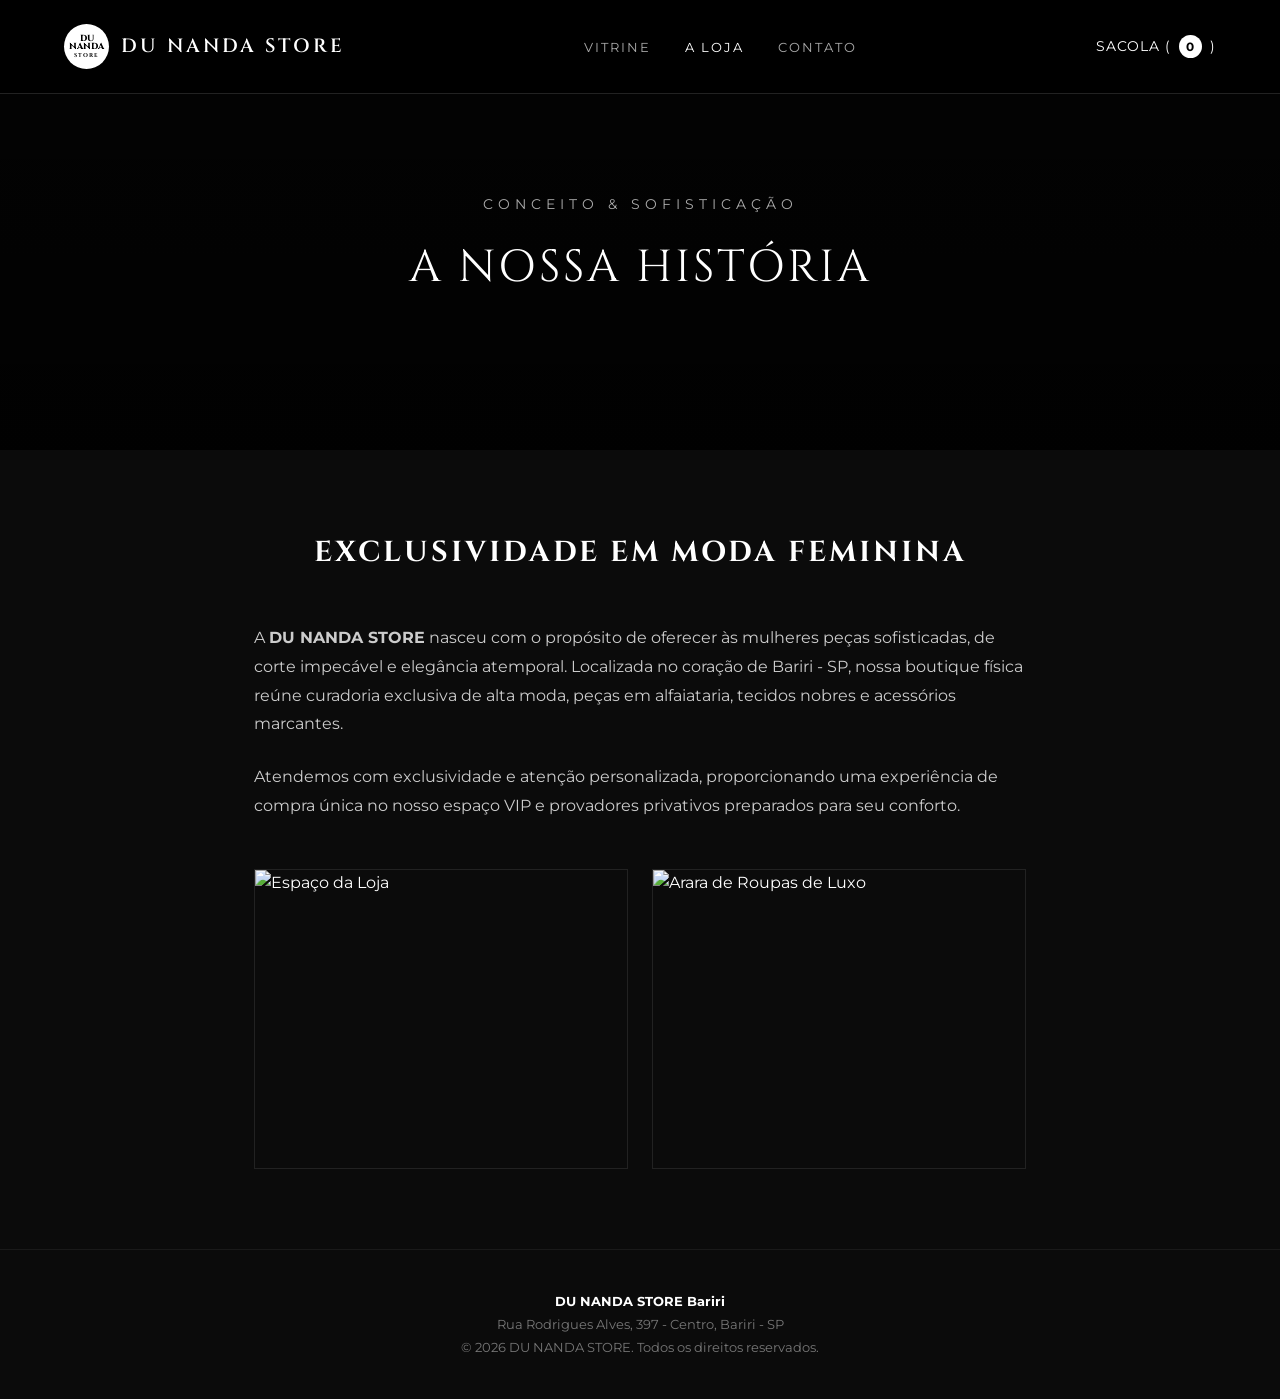
==== a-loja.html @ ef1a0194 "first commit" ====
<!DOCTYPE html>
<html lang="pt-BR">

<head>
    <meta charset="UTF-8">
    <meta name="viewport" content="width=device-width, initial-scale=1.0">
    <title>A Loja | DU NANDA STORE</title>

    <!-- Ícone da Guia (Favicon) -->
    <link rel="icon"
        href="data:image/svg+xml,<svg xmlns='http://www.w3.org/2000/svg' viewBox='0 0 100 100'><circle cx='50' cy='50' r='50' fill='white'/><text x='50%' y='45%' dominant-baseline='middle' text-anchor='middle' font-family='sans-serif' font-weight='bold' font-size='18' fill='black'>DU NANDA</text><text x='50%' y='65%' dominant-baseline='middle' text-anchor='middle' font-family='sans-serif' font-size='11' letter-spacing='2' fill='black'>STORE</text></svg>">

    <link rel="stylesheet" href="style.css">
    <link
        href="https://fonts.googleapis.com/css2?family=Cinzel:wght@400;600;700&family=Montserrat:wght@300;400;500;600&display=swap"
        rel="stylesheet">
</head>

<body>

    <!-- Cabeçalho -->
    <header>
        <a href="index.html" class="logo-container">
            <div class="logo-badge">
                <span class="top">DU NANDA</span>
                <span class="sub">STORE</span>
            </div>
            <span class="logo-text">DU NANDA STORE</span>
        </a>

        <nav>
            <a href="index.html">Vitrine</a>
            <a href="a-loja.html" style="color: #fff;">A Loja</a>
            <a href="contato.html">Contato</a>
        </nav>

        <div class="cart-icon" id="cart-btn">
            Sacola (<span id="cart-count">0</span>)
        </div>
    </header>

    <!-- Banner Institucional -->
    <section class="hero"
        style="height: 50vh; background-image: linear-gradient(rgba(0,0,0,0.7), rgba(0,0,0,0.9)), url('https://images.unsplash.com/photo-1441986300917-64674bd600d8?q=80&w=1600&auto=format&fit=crop');">
        <div class="hero-content">
            <p class="subtitle">Conceito & Sofisticação</p>
            <h1>A Nossa História</h1>
        </div>
    </section>

    <!-- Conteúdo Institucional -->
    <section class="catalog" style="max-width: 900px; margin: 0 auto; text-align: left;">
        <h2 style="text-align: center;">Exclusividade em Moda Feminina</h2>

        <p style="margin-bottom: 1.5rem; color: #ccc; font-size: 1rem; line-height: 1.8;">
            A <strong>DU NANDA STORE</strong> nasceu com o propósito de oferecer às mulheres peças sofisticadas, de
            corte impecável e elegância atemporal. Localizada no coração de Bariri - SP, nossa boutique física reúne
            curadoria exclusiva de alta moda, peças em alfaiataria, tecidos nobres e acessórios marcantes.
        </p>

        <p style="margin-bottom: 2.5rem; color: #ccc; font-size: 1rem; line-height: 1.8;">
            Atendemos com exclusividade e atenção personalizada, proporcionando uma experiência de compra única no nosso
            espaço VIP e provadores privativos preparados para seu conforto.
        </p>

        <div
            style="display: grid; grid-template-columns: repeat(auto-fit, minmax(280px, 1fr)); gap: 1.5rem; margin-top: 3rem;">
            <img src="https://images.unsplash.com/photo-1567401893414-76b7b1e5a7a5?q=80&w=800&auto=format&fit=crop"
                alt="Espaço da Loja" style="width: 100%; height: 300px; object-fit: cover; border: 1px solid #222;">
            <img src="https://images.unsplash.com/photo-1445205170230-053b83016050?q=80&w=800&auto=format&fit=crop"
                alt="Arara de Roupas de Luxo"
                style="width: 100%; height: 300px; object-fit: cover; border: 1px solid #222;">
        </div>
    </section>

    <!-- Modal do Carrinho -->
    <div id="cart-modal" class="modal-overlay">
        <div class="modal-content">
            <div class="modal-header">
                <h2>Sua Sacola Exclusiva</h2>
                <button id="close-cart-btn" class="close-btn">&times;</button>
            </div>
            <div id="cart-items" class="cart-items-list"></div>
            <div class="modal-footer">
                <div class="cart-total">
                    <span>Total</span>
                    <span id="cart-total-price">R$ 0</span>
                </div>
                <button class="checkout-btn">Finalizar Pedido VIP</button>
            </div>
        </div>
    </div>

    <!-- Rodapé -->
    <footer>
        <p><strong>DU NANDA STORE Bariri</strong></p>
        <p>Rua Rodrigues Alves, 397 - Centro, Bariri - SP</p>
        <p>&copy; 2026 DU NANDA STORE. Todos os direitos reservados.</p>
    </footer>

    <script src="script.js"></script>
</body>

</html>
---- style.css ----
/* Reset e Fontes */
* {
    margin: 0;
    padding: 0;
    box-sizing: border-box;
}

body {
    font-family: 'Montserrat', sans-serif;
    background-color: #0b0b0b;
    color: #ffffff;
    line-height: 1.6;
}

h1,
h2,
h3,
.logo-text {
    font-family: 'Cinzel', serif;
    letter-spacing: 3px;
}

/* Header & Logo */
header {
    display: flex;
    justify-content: space-between;
    align-items: center;
    padding: 1.5rem 5%;
    background-color: #000000;
    position: fixed;
    width: 100%;
    top: 0;
    z-index: 100;
    border-bottom: 1px solid #222;
}

.logo-container {
    display: flex;
    align-items: center;
    gap: 12px;
    text-decoration: none;
}

.logo-badge {
    background-color: #ffffff;
    color: #000000;
    width: 45px;
    height: 45px;
    border-radius: 50%;
    display: flex;
    flex-direction: column;
    align-items: center;
    justify-content: center;
    font-family: 'Cinzel', serif;
    font-weight: 700;
    line-height: 0.9;
    text-align: center;
}

.logo-badge .top {
    font-size: 0.55rem;
    font-weight: 800;
}

.logo-badge .sub {
    font-size: 0.35rem;
    letter-spacing: 1px;
    margin-top: 2px;
}

.logo-text {
    color: #ffffff;
    font-size: 1.2rem;
    font-weight: 600;
}

nav a {
    color: #aaa;
    text-decoration: none;
    margin: 0 15px;
    font-size: 0.8rem;
    text-transform: uppercase;
    letter-spacing: 2px;
    transition: color 0.3s;
}

nav a:hover {
    color: #ffffff;
}

.cart-icon {
    cursor: pointer;
    font-size: 0.9rem;
    display: flex;
    align-items: center;
    gap: 8px;
    text-transform: uppercase;
    letter-spacing: 1px;
}

#cart-count {
    background-color: #ffffff;
    color: #000000;
    padding: 2px 7px;
    border-radius: 50%;
    font-size: 0.75rem;
    font-weight: bold;
}

/* Hero Section */
.hero {
    height: 85vh;
    background: linear-gradient(rgba(0, 0, 0, 0.6), rgba(0, 0, 0, 0.8)),
        url('https://images.unsplash.com/photo-1490481651871-ab68de25d43d?q=80&w=1600&auto=format&fit=crop') center/cover;
    display: flex;
    align-items: center;
    justify-content: center;
    text-align: center;
    padding-top: 80px;
}

.hero-content h1 {
    font-size: 2.8rem;
    margin: 1rem 0 2rem;
    font-weight: 400;
    text-transform: uppercase;
}

.subtitle {
    text-transform: uppercase;
    letter-spacing: 5px;
    color: #aaa;
    font-size: 0.85rem;
}

.btn-primary {
    display: inline-block;
    padding: 12px 32px;
    border: 1px solid #ffffff;
    color: #ffffff;
    text-decoration: none;
    text-transform: uppercase;
    font-size: 0.75rem;
    letter-spacing: 3px;
    transition: all 0.3s ease;
}

.btn-primary:hover {
    background-color: #ffffff;
    color: #000000;
}

/* Catálogo */
.catalog {
    padding: 5rem 5%;
    text-align: center;
}

.catalog h2 {
    font-size: 1.8rem;
    margin-bottom: 3rem;
    text-transform: uppercase;
}

.product-grid {
    display: grid;
    grid-template-columns: repeat(auto-fit, minmax(280px, 1fr));
    gap: 2.5rem;
}

.product-card {
    background-color: #111111;
    border: 1px solid #222;
    padding: 1.2rem;
    transition: border-color 0.3s ease;
}

.product-card:hover {
    border-color: #ffffff;
}

.product-card img {
    width: 100%;
    height: 380px;
    object-fit: cover;
    margin-bottom: 1rem;
}

.product-card h3 {
    font-size: 1rem;
    margin-bottom: 0.2rem;
    font-weight: 400;
}

.product-id {
    font-size: 0.75rem;
    color: #666;
    letter-spacing: 1px;
    margin-bottom: 0.5rem;
}

.price {
    color: #ffffff;
    font-size: 1rem;
    font-weight: 500;
    margin-bottom: 1rem;
}

.add-to-cart-btn {
    width: 100%;
    padding: 12px;
    background: transparent;
    border: 1px solid #333;
    color: #ffffff;
    cursor: pointer;
    text-transform: uppercase;
    font-size: 0.7rem;
    letter-spacing: 2px;
    transition: 0.3s;
}

.add-to-cart-btn:hover {
    background-color: #ffffff;
    color: #000000;
}

/* Modal do Carrinho */
.modal-overlay {
    position: fixed;
    top: 0;
    left: 0;
    width: 100%;
    height: 100%;
    background-color: rgba(0, 0, 0, 0.85);
    backdrop-filter: blur(4px);
    display: flex;
    justify-content: flex-end;
    z-index: 1000;
    opacity: 0;
    pointer-events: none;
    transition: opacity 0.3s ease;
}

.modal-overlay.active {
    opacity: 1;
    pointer-events: all;
}

.modal-content {
    background-color: #0a0a0a;
    width: 100%;
    max-width: 400px;
    height: 100%;
    padding: 2.5rem 2rem;
    display: flex;
    flex-direction: column;
    border-left: 1px solid #222;
    transform: translateX(100%);
    transition: transform 0.3s ease;
}

.modal-overlay.active .modal-content {
    transform: translateX(0);
}

.modal-header {
    display: flex;
    justify-content: space-between;
    align-items: center;
    border-bottom: 1px solid #222;
    padding-bottom: 1.5rem;
}

.modal-header h2 {
    font-size: 1.1rem;
    text-transform: uppercase;
}

.close-btn {
    background: none;
    border: none;
    color: #888;
    font-size: 1.8rem;
    cursor: pointer;
}

.close-btn:hover {
    color: #fff;
}

.cart-items-list {
    flex: 1;
    overflow-y: auto;
    margin: 1.5rem 0;
}

.cart-item {
    display: flex;
    justify-content: space-between;
    align-items: center;
    padding: 1rem 0;
    border-bottom: 1px solid #1a1a1a;
}

.cart-item-info h4 {
    font-size: 0.9rem;
    font-weight: 400;
}

.cart-item-info .item-ref {
    font-size: 0.75rem;
    color: #666;
}

.cart-item-info p {
    font-size: 0.85rem;
    color: #aaa;
    margin-top: 4px;
}

.empty-msg {
    text-align: center;
    color: #555;
    margin-top: 3rem;
    font-size: 0.85rem;
}

.modal-footer {
    border-top: 1px solid #222;
    padding-top: 1.5rem;
}

.cart-total {
    display: flex;
    justify-content: space-between;
    font-size: 1rem;
    margin-bottom: 1.5rem;
    text-transform: uppercase;
}

.checkout-btn {
    width: 100%;
    padding: 14px;
    background-color: #ffffff;
    color: #000000;
    border: none;
    text-transform: uppercase;
    letter-spacing: 2px;
    font-size: 0.75rem;
    font-weight: 700;
    cursor: pointer;
    transition: background-color 0.3s;
}

.checkout-btn:hover {
    background-color: #ccc;
}

/* Rodapé */
footer {
    text-align: center;
    padding: 2.5rem;
    border-top: 1px solid #1a1a1a;
    font-size: 0.8rem;
    color: #777;
    line-height: 1.8;
}

footer strong {
    color: #fff;
}
/* Estilo da foto do item dentro do carrinho */
.cart-item {
    display: flex;
    align-items: center;
    gap: 15px;
    padding: 15px 0;
    border-bottom: 1px solid #1a1a1a;
}

.cart-item-img {
    width: 60px;
    height: 75px;
    object-fit: cover;
    border-radius: 4px;
    border: 1px solid #333;
}

.cart-item-info {
    flex: 1;
}

.cart-item-info h4 {
    font-size: 0.95rem;
    font-weight: 500;
    margin-bottom: 4px;
    color: #fff;
}

.cart-item-info .item-ref {
    font-size: 0.75rem;
    color: #888;
    display: block;
    margin-bottom: 4px;
}

.cart-item-info p {
    font-size: 0.9rem;
    font-weight: 600;
    color: #fff;
}

.cart-remove-btn {
    background: none;
    border: none;
    color: #666;
    font-size: 1.3rem;
    cursor: pointer;
    padding: 5px;
    transition: color 0.2s;
}

.cart-remove-btn:hover {
    color: #ff4d4d;
}
/* Seletor de Tamanhos nos Cards */
.size-selector-container {
    margin: 10px 0;
    display: flex;
    align-items: center;
    justify-content: center;
    gap: 8px;
}

.size-selector-container label {
    font-size: 0.75rem;
    color: #aaa;
    letter-spacing: 1px;
    text-transform: uppercase;
}

.size-select {
    background-color: #111;
    color: #fff;
    border: 1px solid #333;
    padding: 5px 10px;
    font-size: 0.8rem;
    border-radius: 4px;
    outline: none;
    cursor: pointer;
    font-family: 'Montserrat', sans-serif;
    transition: border-color 0.2s;
}

.size-select:focus,
.size-select:hover {
    border-color: #fff;
}

/* Tag de Tamanho no Carrinho */
.cart-item-meta {
    display: flex;
    align-items: center;
    gap: 8px;
    margin-bottom: 4px;
}

.item-size-badge {
    font-size: 0.7rem;
    background-color: #222;
    color: #fff;
    border: 1px solid #444;
    padding: 2px 6px;
    border-radius: 3px;
    font-weight: 600;
    letter-spacing: 0.5px;
}
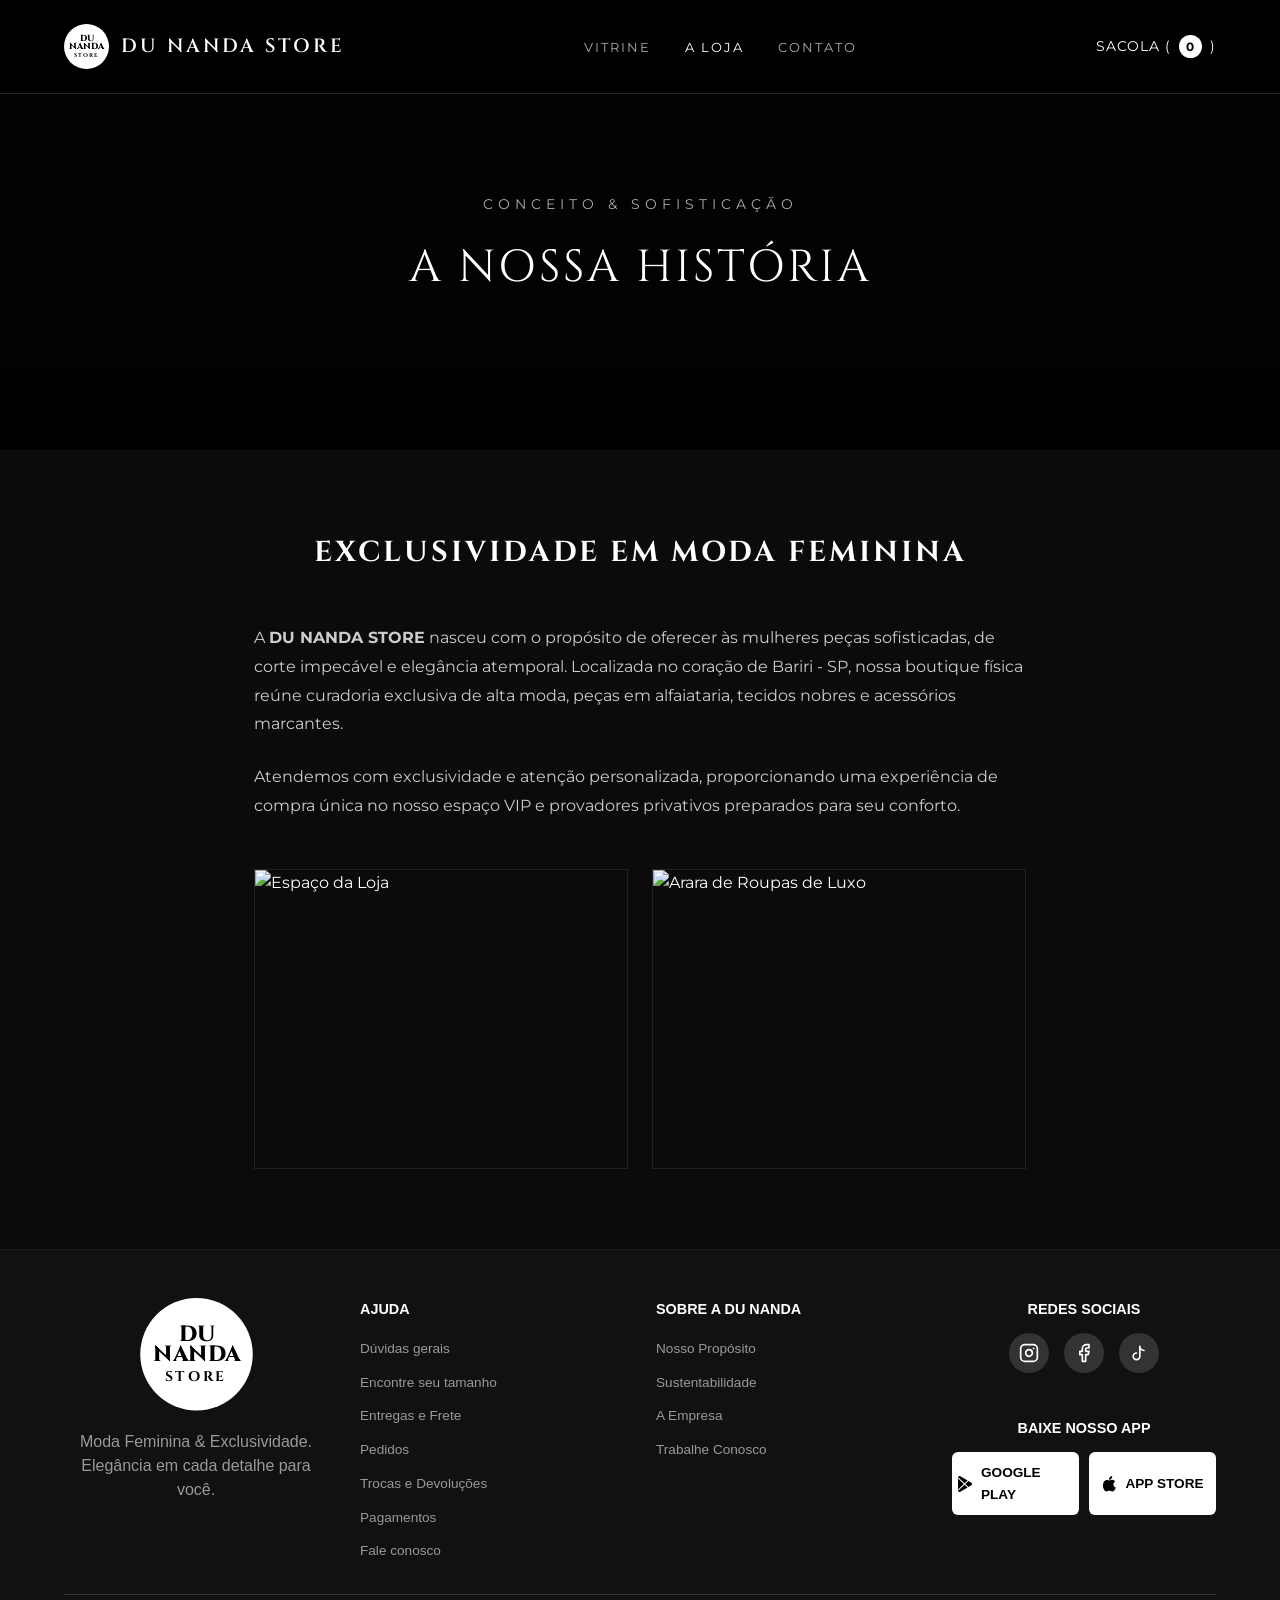
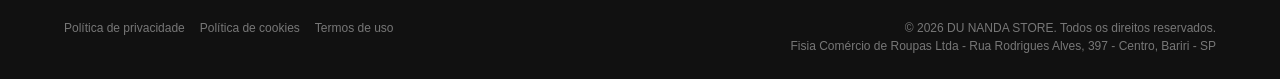
==== commit 3d66d079: "edicao_beleza" ====
--- a/a-loja.html
+++ b/a-loja.html
@@ -91,11 +91,108 @@
         </div>
     </div>
 
-    <!-- Rodapé -->
-    <footer>
-        <p><strong>DU NANDA STORE Bariri</strong></p>
-        <p>Rua Rodrigues Alves, 397 - Centro, Bariri - SP</p>
-        <p>&copy; 2026 DU NANDA STORE. Todos os direitos reservados.</p>
+    <!-- Rodapé Premium (Atualizado com Logo Maior e Ícones de Apps) -->
+    <footer id="contato" class="site-footer">
+        <div class="footer-top">
+            <!-- Coluna 1: Logo da Loja (Área Vermelha) -->
+            <div class="footer-col main-links">
+                <a href="#" class="logo-container footer-logo">
+                    <div class="logo-badge">
+                        <span class="top">DU NANDA</span>
+                        <span class="sub">STORE</span>
+                    </div>
+                </a>
+                <p class="footer-desc">Moda Feminina & Exclusividade.<br>Elegância em cada detalhe para você.</p>
+            </div>
+    
+            <!-- Coluna 2: Ajuda -->
+            <div class="footer-col">
+                <h4>Ajuda</h4>
+                <a href="#">Dúvidas gerais</a>
+                <a href="#">Encontre seu tamanho</a>
+                <a href="#">Entregas e Frete</a>
+                <a href="#">Pedidos</a>
+                <a href="#">Trocas e Devoluções</a>
+                <a href="#">Pagamentos</a>
+                <a href="#">Fale conosco</a>
+            </div>
+    
+            <!-- Coluna 3: Sobre a Loja -->
+            <div class="footer-col">
+                <h4>Sobre a Du Nanda</h4>
+                <a href="#">Nosso Propósito</a>
+                <a href="#">Sustentabilidade</a>
+                <a href="#">A Empresa</a>
+                <a href="#">Trabalhe Conosco</a>
+            </div>
+    
+            <!-- Coluna 4: Redes e Apps (Área Azul) -->
+            <div class="footer-col social-app">
+                <div class="social-section">
+                    <h4>Redes Sociais</h4>
+                    <div class="social-icons">
+                        <!-- Ícone Instagram -->
+                        <a href="#" class="social-link" title="Instagram">
+                            <svg width="20" height="20" viewBox="0 0 24 24" fill="none" stroke="currentColor"
+                                stroke-width="2" stroke-linecap="round" stroke-linejoin="round">
+                                <rect x="2" y="2" width="20" height="20" rx="5" ry="5"></rect>
+                                <path d="M16 11.37A4 4 0 1 1 12.63 8 4 4 0 0 1 16 11.37z"></path>
+                                <line x1="17.5" y1="6.5" x2="17.51" y2="6.5"></line>
+                            </svg>
+                        </a>
+                        <!-- Ícone Facebook -->
+                        <a href="#" class="social-link" title="Facebook">
+                            <svg width="20" height="20" viewBox="0 0 24 24" fill="none" stroke="currentColor"
+                                stroke-width="2" stroke-linecap="round" stroke-linejoin="round">
+                                <path d="M18 2h-3a5 5 0 0 0-5 5v3H7v4h3v8h4v-8h3l1-4h-4V7a1 1 0 0 1 1-1h3z"></path>
+                            </svg>
+                        </a>
+                        <!-- Ícone TikTok (Nota musical) -->
+                        <a href="#" class="social-link" title="TikTok">
+                            <svg width="20" height="20" viewBox="0 0 24 24" fill="none" stroke="currentColor"
+                                stroke-width="2" stroke-linecap="round" stroke-linejoin="round">
+                                <path d="M9 12a4 4 0 1 0 4 4V4a5 5 0 0 0 5 5"></path>
+                            </svg>
+                        </a>
+                    </div>
+                </div>
+                <div class="app-section">
+                    <h4>Baixe nosso App</h4>
+                    <div class="store-buttons">
+                        <!-- Botão Google Play com Ícone -->
+                        <a href="#" class="store-btn">
+                            <svg xmlns="http://www.w3.org/2000/svg" width="16" height="16" fill="currentColor"
+                                viewBox="0 0 16 16">
+                                <path
+                                    d="M14.222 9.374c1.037-.61 1.037-2.137 0-2.748L11.528 5.04 8.32 8l3.207 2.96 2.694-1.586Zm-3.595 2.116L7.583 8.68 1.03 14.73c.201 1.029 1.36 1.61 2.303 1.055l7.294-4.295ZM1 13.396V2.603L6.846 8 1 13.396ZM1.03 1.27l6.553 6.05 3.044-2.81L3.333.215C2.39-.341 1.231.24 1.03 1.27Z" />
+                            </svg>
+                            Google Play
+                        </a>
+                        <!-- Botão App Store com Ícone -->
+                        <a href="#" class="store-btn">
+                            <svg xmlns="http://www.w3.org/2000/svg" width="16" height="16" fill="currentColor"
+                                viewBox="0 0 16 16">
+                                <path
+                                    d="M11.182.008C11.148-.03 9.923.023 8.857 1.18c-1.066 1.156-.902 2.482-.878 2.516.024.034 1.52.087 2.475-1.258.955-1.345.762-2.391.728-2.43Zm3.314 11.733c-.048-.096-2.325-1.234-2.113-3.422.212-2.189 1.675-2.789 1.698-2.854.023-.065-.597-.79-1.254-1.157a3.692 3.692 0 0 0-1.563-.434c-1.082-.058-2.216.635-2.771.635-.556 0-1.455-.615-2.454-.615-1.182 0-2.348.654-3.031 1.688-1.378 2.085-1.554 5.378-.205 7.643.682 1.141 1.488 2.33 2.68 2.302 1.16-.027 1.611-.74 2.99-.74 1.377 0 1.8.74 3.011.72 1.23-.02 1.94-1.11 2.58-2.22.86-1.485 1.21-2.924 1.22-2.96-.01-.03-.01-.04-.04-.08Z" />
+                            </svg>
+                            App Store
+                        </a>
+                    </div>
+                </div>
+            </div>
+        </div>
+    
+        <div class="footer-bottom">
+            <div class="legal-links">
+                <a href="#">Política de privacidade</a>
+                <a href="#">Política de cookies</a>
+                <a href="#">Termos de uso</a>
+            </div>
+            <div class="copyright-info">
+                <p>&copy; 2026 DU NANDA STORE. Todos os direitos reservados.</p>
+                <p>Fisia Comércio de Roupas Ltda - Rua Rodrigues Alves, 397 - Centro, Bariri - SP</p>
+            </div>
+        </div>
     </footer>
 
     <script src="script.js"></script>
--- a/style.css
+++ b/style.css
@@ -1,4 +1,6 @@
-/* Reset e Fontes */
+/* =========================================
+   1. RESET E VARIÁVEIS GERAIS
+========================================= */
 * {
     margin: 0;
     padding: 0;
@@ -20,7 +22,9 @@
     letter-spacing: 3px;
 }
 
-/* Header & Logo */
+/* =========================================
+   2. CABEÇALHO E NAVEGAÇÃO
+========================================= */
 header {
     display: flex;
     justify-content: space-between;
@@ -107,7 +111,9 @@
     font-weight: bold;
 }
 
-/* Hero Section */
+/* =========================================
+   3. BANNER PRINCIPAL (HERO)
+========================================= */
 .hero {
     height: 85vh;
     background: linear-gradient(rgba(0, 0, 0, 0.6), rgba(0, 0, 0, 0.8)),
@@ -150,7 +156,9 @@
     color: #000000;
 }
 
-/* Catálogo */
+/* =========================================
+   4. VITRINE DE PRODUTOS
+========================================= */
 .catalog {
     padding: 5rem 5%;
     text-align: center;
@@ -206,6 +214,40 @@
     margin-bottom: 1rem;
 }
 
+/* Seletor de Tamanhos nos Cards */
+.size-selector-container {
+    margin: 10px 0;
+    display: flex;
+    align-items: center;
+    justify-content: center;
+    gap: 8px;
+}
+
+.size-selector-container label {
+    font-size: 0.75rem;
+    color: #aaa;
+    letter-spacing: 1px;
+    text-transform: uppercase;
+}
+
+.size-select {
+    background-color: #111;
+    color: #fff;
+    border: 1px solid #333;
+    padding: 5px 10px;
+    font-size: 0.8rem;
+    border-radius: 4px;
+    outline: none;
+    cursor: pointer;
+    font-family: 'Montserrat', sans-serif;
+    transition: border-color 0.2s;
+}
+
+.size-select:focus,
+.size-select:hover {
+    border-color: #fff;
+}
+
 .add-to-cart-btn {
     width: 100%;
     padding: 12px;
@@ -224,7 +266,9 @@
     color: #000000;
 }
 
-/* Modal do Carrinho */
+/* =========================================
+   5. MODAL DO CARRINHO (SACOLA)
+========================================= */
 .modal-overlay {
     position: fixed;
     top: 0;
@@ -296,82 +340,6 @@
 
 .cart-item {
     display: flex;
-    justify-content: space-between;
-    align-items: center;
-    padding: 1rem 0;
-    border-bottom: 1px solid #1a1a1a;
-}
-
-.cart-item-info h4 {
-    font-size: 0.9rem;
-    font-weight: 400;
-}
-
-.cart-item-info .item-ref {
-    font-size: 0.75rem;
-    color: #666;
-}
-
-.cart-item-info p {
-    font-size: 0.85rem;
-    color: #aaa;
-    margin-top: 4px;
-}
-
-.empty-msg {
-    text-align: center;
-    color: #555;
-    margin-top: 3rem;
-    font-size: 0.85rem;
-}
-
-.modal-footer {
-    border-top: 1px solid #222;
-    padding-top: 1.5rem;
-}
-
-.cart-total {
-    display: flex;
-    justify-content: space-between;
-    font-size: 1rem;
-    margin-bottom: 1.5rem;
-    text-transform: uppercase;
-}
-
-.checkout-btn {
-    width: 100%;
-    padding: 14px;
-    background-color: #ffffff;
-    color: #000000;
-    border: none;
-    text-transform: uppercase;
-    letter-spacing: 2px;
-    font-size: 0.75rem;
-    font-weight: 700;
-    cursor: pointer;
-    transition: background-color 0.3s;
-}
-
-.checkout-btn:hover {
-    background-color: #ccc;
-}
-
-/* Rodapé */
-footer {
-    text-align: center;
-    padding: 2.5rem;
-    border-top: 1px solid #1a1a1a;
-    font-size: 0.8rem;
-    color: #777;
-    line-height: 1.8;
-}
-
-footer strong {
-    color: #fff;
-}
-/* Estilo da foto do item dentro do carrinho */
-.cart-item {
-    display: flex;
     align-items: center;
     gap: 15px;
     padding: 15px 0;
@@ -408,6 +376,25 @@
     font-size: 0.9rem;
     font-weight: 600;
     color: #fff;
+}
+
+/* Tag de Tamanho no Carrinho */
+.cart-item-meta {
+    display: flex;
+    align-items: center;
+    gap: 8px;
+    margin-bottom: 4px;
+}
+
+.item-size-badge {
+    font-size: 0.7rem;
+    background-color: #222;
+    color: #fff;
+    border: 1px solid #444;
+    padding: 2px 6px;
+    border-radius: 3px;
+    font-weight: 600;
+    letter-spacing: 0.5px;
 }
 
 .cart-remove-btn {
@@ -423,55 +410,304 @@
 .cart-remove-btn:hover {
     color: #ff4d4d;
 }
-/* Seletor de Tamanhos nos Cards */
-.size-selector-container {
-    margin: 10px 0;
+
+.empty-msg {
+    text-align: center;
+    color: #555;
+    margin-top: 3rem;
+    font-size: 0.85rem;
+}
+
+.modal-footer {
+    border-top: 1px solid #222;
+    padding-top: 1.5rem;
+}
+
+.cart-total {
+    display: flex;
+    justify-content: space-between;
+    font-size: 1rem;
+    margin-bottom: 1.5rem;
+    text-transform: uppercase;
+}
+
+.checkout-btn {
+    width: 100%;
+    padding: 14px;
+    background-color: #ffffff;
+    color: #000000;
+    border: none;
+    text-transform: uppercase;
+    letter-spacing: 2px;
+    font-size: 0.75rem;
+    font-weight: 700;
+    cursor: pointer;
+    transition: background-color 0.3s;
+}
+
+.checkout-btn:hover {
+    background-color: #ccc;
+}
+
+/* =========================================
+   6. RODAPÉ ESTILO MEGA FOOTER (CORRIGIDO)
+========================================= */
+.site-footer {
+    background-color: #111;
+    color: #fff;
+    padding: 3rem 5% 1.5rem;
+    font-family: Arial, sans-serif;
+    border-top: 1px solid #1a1a1a;
+}
+
+.footer-top {
+    display: grid;
+    grid-template-columns: repeat(auto-fit, minmax(200px, 1fr));
+    gap: 2rem;
+    border-bottom: 1px solid #333;
+    padding-bottom: 2rem;
+    margin-bottom: 1.5rem;
+    align-items: start;
+    /* GARANTE QUE TODAS AS COLUNAS COMECEM NA MESMA LINHA NO TOPO */
+}
+
+.footer-col {
+    display: flex;
+    flex-direction: column;
+    gap: 12px;
+}
+
+.footer-col h4 {
+    color: #fff;
+    font-size: 0.9rem;
+    text-transform: uppercase;
+    margin-top: 0;
+    /* REMOVE MARGENS INVISÍVEIS DO TOPO */
+    margin-bottom: 5px;
+}
+
+.footer-col a {
+    color: #999;
+    text-decoration: none;
+    font-size: 0.85rem;
+    transition: color 0.2s ease;
+}
+
+.footer-col a:hover {
+    color: #fff;
+}
+
+/* Coluna 1: Logo e Texto Alinhados */
+.footer-col.main-links {
+    align-items: center;
+    text-align: center;
+}
+
+.main-links a {
+    color: #fff;
+    font-weight: bold;
+    text-transform: uppercase;
+    font-size: 0.85rem;
+}
+
+/* Logo alinhado ao topo */
+.footer-logo {
+    transform: scale(2.5);
+    transform-origin: top center;
+    /* ANCORA NO TOPO E NO MEIO */
+    margin-top: 0;
+    /* ZERA QUALQUER MARGEM EXTRA NO TOPO */
+    margin-bottom: 60px;
+    /* DÁ UM RESPIRO PARA O TEXTO ABAIXO */
+    text-decoration: none;
+    display: inline-block;
+}
+
+.footer-desc {
+    color: #999;
+    font-size: 1rem;
+    line-height: 1.5;
+    margin-top: 15px;
+}
+
+/* Coluna 4: Redes e Apps Centralizados */
+.footer-col.social-app {
+    align-items: center;
+}
+
+.social-section,
+.app-section {
+    width: 100%;
+    max-width: 280px;
+}
+
+.social-section {
+    margin-bottom: 2rem;
+}
+
+.social-section h4,
+.app-section h4 {
+    text-align: center;
+    width: 100%;
+}
+
+.social-icons {
+    display: flex;
+    justify-content: center;
+    gap: 15px;
+    margin-top: 12px;
+}
+
+.social-link {
+    display: flex;
+    align-items: center;
+    justify-content: center;
+    width: 40px;
+    height: 40px;
+    background-color: #333;
+    color: #fff !important;
+    border-radius: 50%;
+    transition: all 0.3s ease;
+}
+
+.social-link:hover {
+    background-color: #fff;
+    color: #000 !important;
+    transform: translateY(-3px);
+}
+
+.store-buttons {
+    display: flex;
+    justify-content: center;
+    width: 100%;
+    gap: 10px;
+    margin-top: 12px;
+}
+
+.store-btn {
+    flex: 1;
     display: flex;
     align-items: center;
     justify-content: center;
     gap: 8px;
-}
-
-.size-selector-container label {
+    background-color: #fff;
+    color: #000 !important;
+    padding: 10px 5px;
+    border-radius: 6px;
+    font-weight: bold;
     font-size: 0.75rem;
-    color: #aaa;
-    letter-spacing: 1px;
-    text-transform: uppercase;
-}
-
-.size-select {
-    background-color: #111;
-    color: #fff;
-    border: 1px solid #333;
-    padding: 5px 10px;
-    font-size: 0.8rem;
-    border-radius: 4px;
-    outline: none;
-    cursor: pointer;
-    font-family: 'Montserrat', sans-serif;
-    transition: border-color 0.2s;
-}
-
-.size-select:focus,
-.size-select:hover {
-    border-color: #fff;
-}
-
-/* Tag de Tamanho no Carrinho */
-.cart-item-meta {
-    display: flex;
-    align-items: center;
-    gap: 8px;
-    margin-bottom: 4px;
-}
-
-.item-size-badge {
-    font-size: 0.7rem;
-    background-color: #222;
-    color: #fff;
-    border: 1px solid #444;
-    padding: 2px 6px;
-    border-radius: 3px;
-    font-weight: 600;
-    letter-spacing: 0.5px;
+    text-transform: uppercase;
+}
+
+.store-btn svg {
+    width: 16px;
+    height: 16px;
+    flex-shrink: 0;
+}
+
+.store-btn:hover {
+    background-color: #ddd;
+}
+
+/* Rodapé Base (Direitos autorais) */
+.footer-bottom {
+    display: flex;
+    justify-content: space-between;
+    flex-wrap: wrap;
+    gap: 20px;
+    color: #777;
+    font-size: 0.75rem;
+}
+
+.legal-links {
+    display: flex;
+    gap: 15px;
+    flex-wrap: wrap;
+}
+
+.legal-links a {
+    color: #777;
+    text-decoration: none;
+}
+
+.legal-links a:hover {
+    color: #fff;
+}
+
+.copyright-info {
+    text-align: right;
+    line-height: 1.5;
+}
+
+/* =========================================
+   7. RESPONSIVIDADE (CELULARES E TABLETS)
+========================================= */
+@media (max-width: 768px) {
+
+    /* Menu e Logo */
+    header {
+        flex-direction: column;
+        gap: 15px;
+        padding: 1rem 5%;
+        position: relative;
+    }
+
+    .logo-container {
+        margin-bottom: 5px;
+    }
+
+    nav {
+        display: flex;
+        flex-wrap: wrap;
+        justify-content: center;
+        gap: 15px;
+    }
+
+    nav a {
+        margin: 0;
+    }
+
+    /* Banner Principal */
+    .hero {
+        height: auto;
+        padding: 4rem 5%;
+        background-position: center top;
+    }
+
+    .hero-content h1 {
+        font-size: 1.8rem;
+        margin: 1rem 0;
+    }
+
+    /* Vitrine */
+    .catalog {
+        padding: 3rem 5%;
+    }
+
+    .product-grid {
+        grid-template-columns: 1fr;
+        gap: 2rem;
+    }
+
+    .product-card img {
+        height: auto;
+        aspect-ratio: 3/4;
+    }
+
+    /* Modal */
+    .modal-content {
+        max-width: 100%;
+        padding: 1.5rem 1rem;
+    }
+
+    /* Ajuste Rodapé */
+    .footer-bottom {
+        flex-direction: column;
+        align-items: center;
+        text-align: center;
+    }
+
+    .copyright-info {
+        text-align: center;
+    }
 }
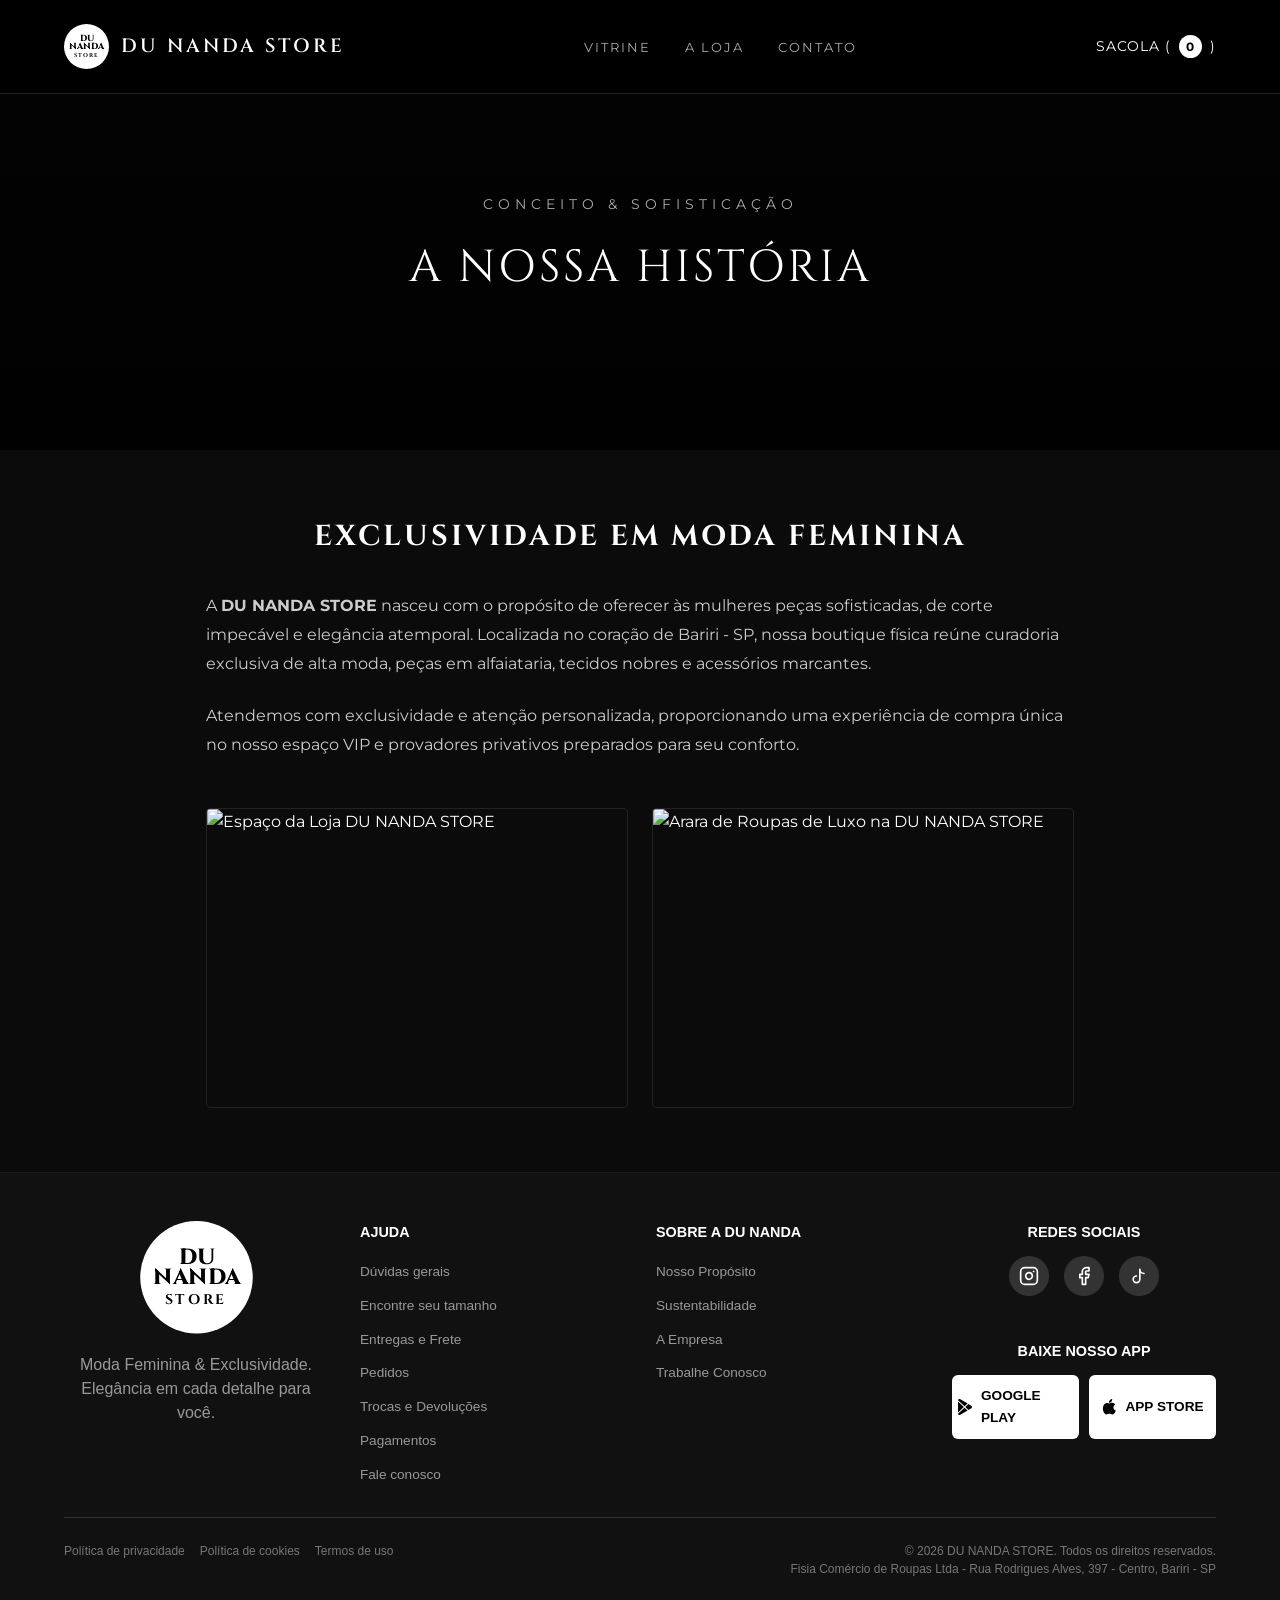
==== commit f760cc23: "ed" ====
--- a/a-loja.html
+++ b/a-loja.html
@@ -30,7 +30,7 @@
 
         <nav>
             <a href="index.html">Vitrine</a>
-            <a href="a-loja.html" style="color: #fff;">A Loja</a>
+            <a href="a-loja.html" class="active">A Loja</a>
             <a href="contato.html">Contato</a>
         </nav>
 
@@ -49,8 +49,9 @@
     </section>
 
     <!-- Conteúdo Institucional -->
-    <section class="catalog" style="max-width: 900px; margin: 0 auto; text-align: left;">
-        <h2 style="text-align: center;">Exclusividade em Moda Feminina</h2>
+    <main class="catalog" style="max-width: 900px; margin: 0 auto; text-align: left; padding: 4rem 1rem;">
+        <h2 style="text-align: center; font-family: 'Cinzel', serif; margin-bottom: 2rem;">Exclusividade em Moda
+            Feminina</h2>
 
         <p style="margin-bottom: 1.5rem; color: #ccc; font-size: 1rem; line-height: 1.8;">
             A <strong>DU NANDA STORE</strong> nasceu com o propósito de oferecer às mulheres peças sofisticadas, de
@@ -66,37 +67,38 @@
         <div
             style="display: grid; grid-template-columns: repeat(auto-fit, minmax(280px, 1fr)); gap: 1.5rem; margin-top: 3rem;">
             <img src="https://images.unsplash.com/photo-1567401893414-76b7b1e5a7a5?q=80&w=800&auto=format&fit=crop"
-                alt="Espaço da Loja" style="width: 100%; height: 300px; object-fit: cover; border: 1px solid #222;">
+                alt="Espaço da Loja DU NANDA STORE"
+                style="width: 100%; height: 300px; object-fit: cover; border: 1px solid #222; border-radius: 4px;">
             <img src="https://images.unsplash.com/photo-1445205170230-053b83016050?q=80&w=800&auto=format&fit=crop"
-                alt="Arara de Roupas de Luxo"
-                style="width: 100%; height: 300px; object-fit: cover; border: 1px solid #222;">
+                alt="Arara de Roupas de Luxo na DU NANDA STORE"
+                style="width: 100%; height: 300px; object-fit: cover; border: 1px solid #222; border-radius: 4px;">
         </div>
-    </section>
+    </main>
 
     <!-- Modal do Carrinho -->
     <div id="cart-modal" class="modal-overlay">
         <div class="modal-content">
             <div class="modal-header">
                 <h2>Sua Sacola Exclusiva</h2>
-                <button id="close-cart-btn" class="close-btn">&times;</button>
+                <button id="close-cart-btn" class="close-btn" aria-label="Fechar carrinho">&times;</button>
             </div>
             <div id="cart-items" class="cart-items-list"></div>
             <div class="modal-footer">
                 <div class="cart-total">
                     <span>Total</span>
-                    <span id="cart-total-price">R$ 0</span>
+                    <span id="cart-total-price">R$ 0,00</span>
                 </div>
                 <button class="checkout-btn">Finalizar Pedido VIP</button>
             </div>
         </div>
     </div>
 
-    <!-- Rodapé Premium (Atualizado com Logo Maior e Ícones de Apps) -->
+    <!-- Rodapé Premium -->
     <footer id="contato" class="site-footer">
         <div class="footer-top">
-            <!-- Coluna 1: Logo da Loja (Área Vermelha) -->
+            <!-- Coluna 1: Logo -->
             <div class="footer-col main-links">
-                <a href="#" class="logo-container footer-logo">
+                <a href="index.html" class="logo-container footer-logo">
                     <div class="logo-badge">
                         <span class="top">DU NANDA</span>
                         <span class="sub">STORE</span>
@@ -104,7 +106,7 @@
                 </a>
                 <p class="footer-desc">Moda Feminina & Exclusividade.<br>Elegância em cada detalhe para você.</p>
             </div>
-    
+
             <!-- Coluna 2: Ajuda -->
             <div class="footer-col">
                 <h4>Ajuda</h4>
@@ -114,24 +116,23 @@
                 <a href="#">Pedidos</a>
                 <a href="#">Trocas e Devoluções</a>
                 <a href="#">Pagamentos</a>
-                <a href="#">Fale conosco</a>
+                <a href="contato.html">Fale conosco</a>
             </div>
-    
+
             <!-- Coluna 3: Sobre a Loja -->
             <div class="footer-col">
                 <h4>Sobre a Du Nanda</h4>
-                <a href="#">Nosso Propósito</a>
+                <a href="a-loja.html">Nosso Propósito</a>
                 <a href="#">Sustentabilidade</a>
                 <a href="#">A Empresa</a>
                 <a href="#">Trabalhe Conosco</a>
             </div>
-    
-            <!-- Coluna 4: Redes e Apps (Área Azul) -->
+
+            <!-- Coluna 4: Redes e Apps -->
             <div class="footer-col social-app">
                 <div class="social-section">
                     <h4>Redes Sociais</h4>
                     <div class="social-icons">
-                        <!-- Ícone Instagram -->
                         <a href="#" class="social-link" title="Instagram">
                             <svg width="20" height="20" viewBox="0 0 24 24" fill="none" stroke="currentColor"
                                 stroke-width="2" stroke-linecap="round" stroke-linejoin="round">
@@ -140,14 +141,12 @@
                                 <line x1="17.5" y1="6.5" x2="17.51" y2="6.5"></line>
                             </svg>
                         </a>
-                        <!-- Ícone Facebook -->
                         <a href="#" class="social-link" title="Facebook">
                             <svg width="20" height="20" viewBox="0 0 24 24" fill="none" stroke="currentColor"
                                 stroke-width="2" stroke-linecap="round" stroke-linejoin="round">
                                 <path d="M18 2h-3a5 5 0 0 0-5 5v3H7v4h3v8h4v-8h3l1-4h-4V7a1 1 0 0 1 1-1h3z"></path>
                             </svg>
                         </a>
-                        <!-- Ícone TikTok (Nota musical) -->
                         <a href="#" class="social-link" title="TikTok">
                             <svg width="20" height="20" viewBox="0 0 24 24" fill="none" stroke="currentColor"
                                 stroke-width="2" stroke-linecap="round" stroke-linejoin="round">
@@ -159,7 +158,6 @@
                 <div class="app-section">
                     <h4>Baixe nosso App</h4>
                     <div class="store-buttons">
-                        <!-- Botão Google Play com Ícone -->
                         <a href="#" class="store-btn">
                             <svg xmlns="http://www.w3.org/2000/svg" width="16" height="16" fill="currentColor"
                                 viewBox="0 0 16 16">
@@ -168,7 +166,6 @@
                             </svg>
                             Google Play
                         </a>
-                        <!-- Botão App Store com Ícone -->
                         <a href="#" class="store-btn">
                             <svg xmlns="http://www.w3.org/2000/svg" width="16" height="16" fill="currentColor"
                                 viewBox="0 0 16 16">
@@ -181,7 +178,7 @@
                 </div>
             </div>
         </div>
-    
+
         <div class="footer-bottom">
             <div class="legal-links">
                 <a href="#">Política de privacidade</a>
--- a/style.css
+++ b/style.css
@@ -12,6 +12,7 @@
     background-color: #0b0b0b;
     color: #ffffff;
     line-height: 1.6;
+    overflow-x: hidden;
 }
 
 h1,
@@ -100,6 +101,11 @@
     gap: 8px;
     text-transform: uppercase;
     letter-spacing: 1px;
+}
+
+.cart-icon svg {
+    display: inline-block;
+    vertical-align: middle;
 }
 
 #cart-count {
@@ -157,7 +163,7 @@
 }
 
 /* =========================================
-   4. VITRINE DE PRODUTOS
+   4. VITRINE, FILTROS E CARDS DE PRODUTOS
 ========================================= */
 .catalog {
     padding: 5rem 5%;
@@ -166,8 +172,38 @@
 
 .catalog h2 {
     font-size: 1.8rem;
+    margin-bottom: 2rem;
+    text-transform: uppercase;
+}
+
+/* Filtros por Categoria */
+.category-filters {
+    display: flex;
+    justify-content: center;
+    flex-wrap: wrap;
+    gap: 12px;
     margin-bottom: 3rem;
-    text-transform: uppercase;
+}
+
+.filter-btn {
+    background: transparent;
+    border: 1px solid #333;
+    color: #aaa;
+    padding: 8px 18px;
+    font-size: 0.75rem;
+    text-transform: uppercase;
+    letter-spacing: 1.5px;
+    cursor: pointer;
+    border-radius: 20px;
+    transition: all 0.3s ease;
+    font-family: 'Montserrat', sans-serif;
+}
+
+.filter-btn:hover,
+.filter-btn.active {
+    border-color: #ffffff;
+    color: #ffffff;
+    background-color: rgba(255, 255, 255, 0.05);
 }
 
 .product-grid {
@@ -180,18 +216,63 @@
     background-color: #111111;
     border: 1px solid #222;
     padding: 1.2rem;
-    transition: border-color 0.3s ease;
+    transition: transform 0.3s ease, border-color 0.3s ease;
+    display: flex;
+    flex-direction: column;
 }
 
 .product-card:hover {
     border-color: #ffffff;
+    transform: translateY(-4px);
+}
+
+/* Container de Imagem e Badges */
+.product-img-wrapper {
+    position: relative;
+    width: 100%;
+    overflow: hidden;
+    margin-bottom: 1rem;
 }
 
 .product-card img {
     width: 100%;
     height: 380px;
     object-fit: cover;
-    margin-bottom: 1rem;
+    display: block;
+    transition: transform 0.5s ease;
+}
+
+.product-card:hover img {
+    transform: scale(1.03);
+}
+
+.badge {
+    position: absolute;
+    top: 10px;
+    left: 10px;
+    padding: 4px 10px;
+    font-size: 0.65rem;
+    font-weight: 700;
+    letter-spacing: 1px;
+    text-transform: uppercase;
+    border-radius: 2px;
+    z-index: 2;
+}
+
+.badge-destaque {
+    background-color: #ffffff;
+    color: #000000;
+}
+
+.badge-novidade {
+    background-color: #111111;
+    color: #ffffff;
+    border: 1px solid #ffffff;
+}
+
+.badge-ultimas {
+    background-color: #8b0000;
+    color: #ffffff;
 }
 
 .product-card h3 {
@@ -212,6 +293,7 @@
     font-size: 1rem;
     font-weight: 500;
     margin-bottom: 1rem;
+    margin-top: auto;
 }
 
 /* Seletor de Tamanhos nos Cards */
@@ -450,7 +532,7 @@
 }
 
 /* =========================================
-   6. RODAPÉ ESTILO MEGA FOOTER (CORRIGIDO)
+   6. RODAPÉ ESTILO MEGA FOOTER
 ========================================= */
 .site-footer {
     background-color: #111;
@@ -468,7 +550,6 @@
     padding-bottom: 2rem;
     margin-bottom: 1.5rem;
     align-items: start;
-    /* GARANTE QUE TODAS AS COLUNAS COMECEM NA MESMA LINHA NO TOPO */
 }
 
 .footer-col {
@@ -482,7 +563,6 @@
     font-size: 0.9rem;
     text-transform: uppercase;
     margin-top: 0;
-    /* REMOVE MARGENS INVISÍVEIS DO TOPO */
     margin-bottom: 5px;
 }
 
@@ -497,7 +577,6 @@
     color: #fff;
 }
 
-/* Coluna 1: Logo e Texto Alinhados */
 .footer-col.main-links {
     align-items: center;
     text-align: center;
@@ -510,15 +589,11 @@
     font-size: 0.85rem;
 }
 
-/* Logo alinhado ao topo */
 .footer-logo {
     transform: scale(2.5);
     transform-origin: top center;
-    /* ANCORA NO TOPO E NO MEIO */
     margin-top: 0;
-    /* ZERA QUALQUER MARGEM EXTRA NO TOPO */
     margin-bottom: 60px;
-    /* DÁ UM RESPIRO PARA O TEXTO ABAIXO */
     text-decoration: none;
     display: inline-block;
 }
@@ -530,7 +605,6 @@
     margin-top: 15px;
 }
 
-/* Coluna 4: Redes e Apps Centralizados */
 .footer-col.social-app {
     align-items: center;
 }
@@ -609,7 +683,6 @@
     background-color: #ddd;
 }
 
-/* Rodapé Base (Direitos autorais) */
 .footer-bottom {
     display: flex;
     justify-content: space-between;
@@ -640,11 +713,45 @@
 }
 
 /* =========================================
-   7. RESPONSIVIDADE (CELULARES E TABLETS)
+   7. MEDIA QUERIES (RESPONSIVIDADE COMPLETA)
 ========================================= */
+
+/* Computadores / Telas Grandes (> 1200px) */
+@media (min-width: 1200px) {
+    .product-grid {
+        grid-template-columns: repeat(4, 1fr);
+    }
+}
+
+/* Notebooks / Laptops (992px até 1199px) */
+@media (max-width: 1199px) and (min-width: 993px) {
+    .product-grid {
+        grid-template-columns: repeat(3, 1fr);
+    }
+}
+
+/* Tablets em modo Paisagem / iPads (769px até 992px) */
+@media (max-width: 992px) {
+    header {
+        padding: 1.2rem 4%;
+    }
+
+    .hero-content h1 {
+        font-size: 2.2rem;
+    }
+
+    .product-grid {
+        grid-template-columns: repeat(2, 1fr);
+        gap: 1.5rem;
+    }
+
+    .product-card img {
+        height: 320px;
+    }
+}
+
+/* Dispositivos Móveis e Tablets Retrato (Até 768px) */
 @media (max-width: 768px) {
-
-    /* Menu e Logo */
     header {
         flex-direction: column;
         gap: 15px;
@@ -667,7 +774,6 @@
         margin: 0;
     }
 
-    /* Banner Principal */
     .hero {
         height: auto;
         padding: 4rem 5%;
@@ -679,9 +785,17 @@
         margin: 1rem 0;
     }
 
-    /* Vitrine */
     .catalog {
         padding: 3rem 5%;
+    }
+
+    .category-filters {
+        gap: 8px;
+    }
+
+    .filter-btn {
+        padding: 6px 14px;
+        font-size: 0.7rem;
     }
 
     .product-grid {
@@ -694,20 +808,52 @@
         aspect-ratio: 3/4;
     }
 
-    /* Modal */
     .modal-content {
         max-width: 100%;
         padding: 1.5rem 1rem;
     }
 
-    /* Ajuste Rodapé */
+    .footer-top {
+        grid-template-columns: 1fr;
+        text-align: center;
+    }
+
+    .footer-col {
+        align-items: center;
+    }
+
     .footer-bottom {
         flex-direction: column;
         align-items: center;
         text-align: center;
     }
 
+    .legal-links {
+        justify-content: center;
+    }
+
     .copyright-info {
         text-align: center;
     }
+}
+
+/* Celulares Pequenos (Até 480px) */
+@media (max-width: 480px) {
+    .logo-text {
+        font-size: 1rem;
+    }
+
+    .subtitle {
+        letter-spacing: 2px;
+        font-size: 0.75rem;
+    }
+
+    .btn-primary {
+        padding: 10px 20px;
+        font-size: 0.7rem;
+    }
+
+    .store-buttons {
+        flex-direction: column;
+    }
 }
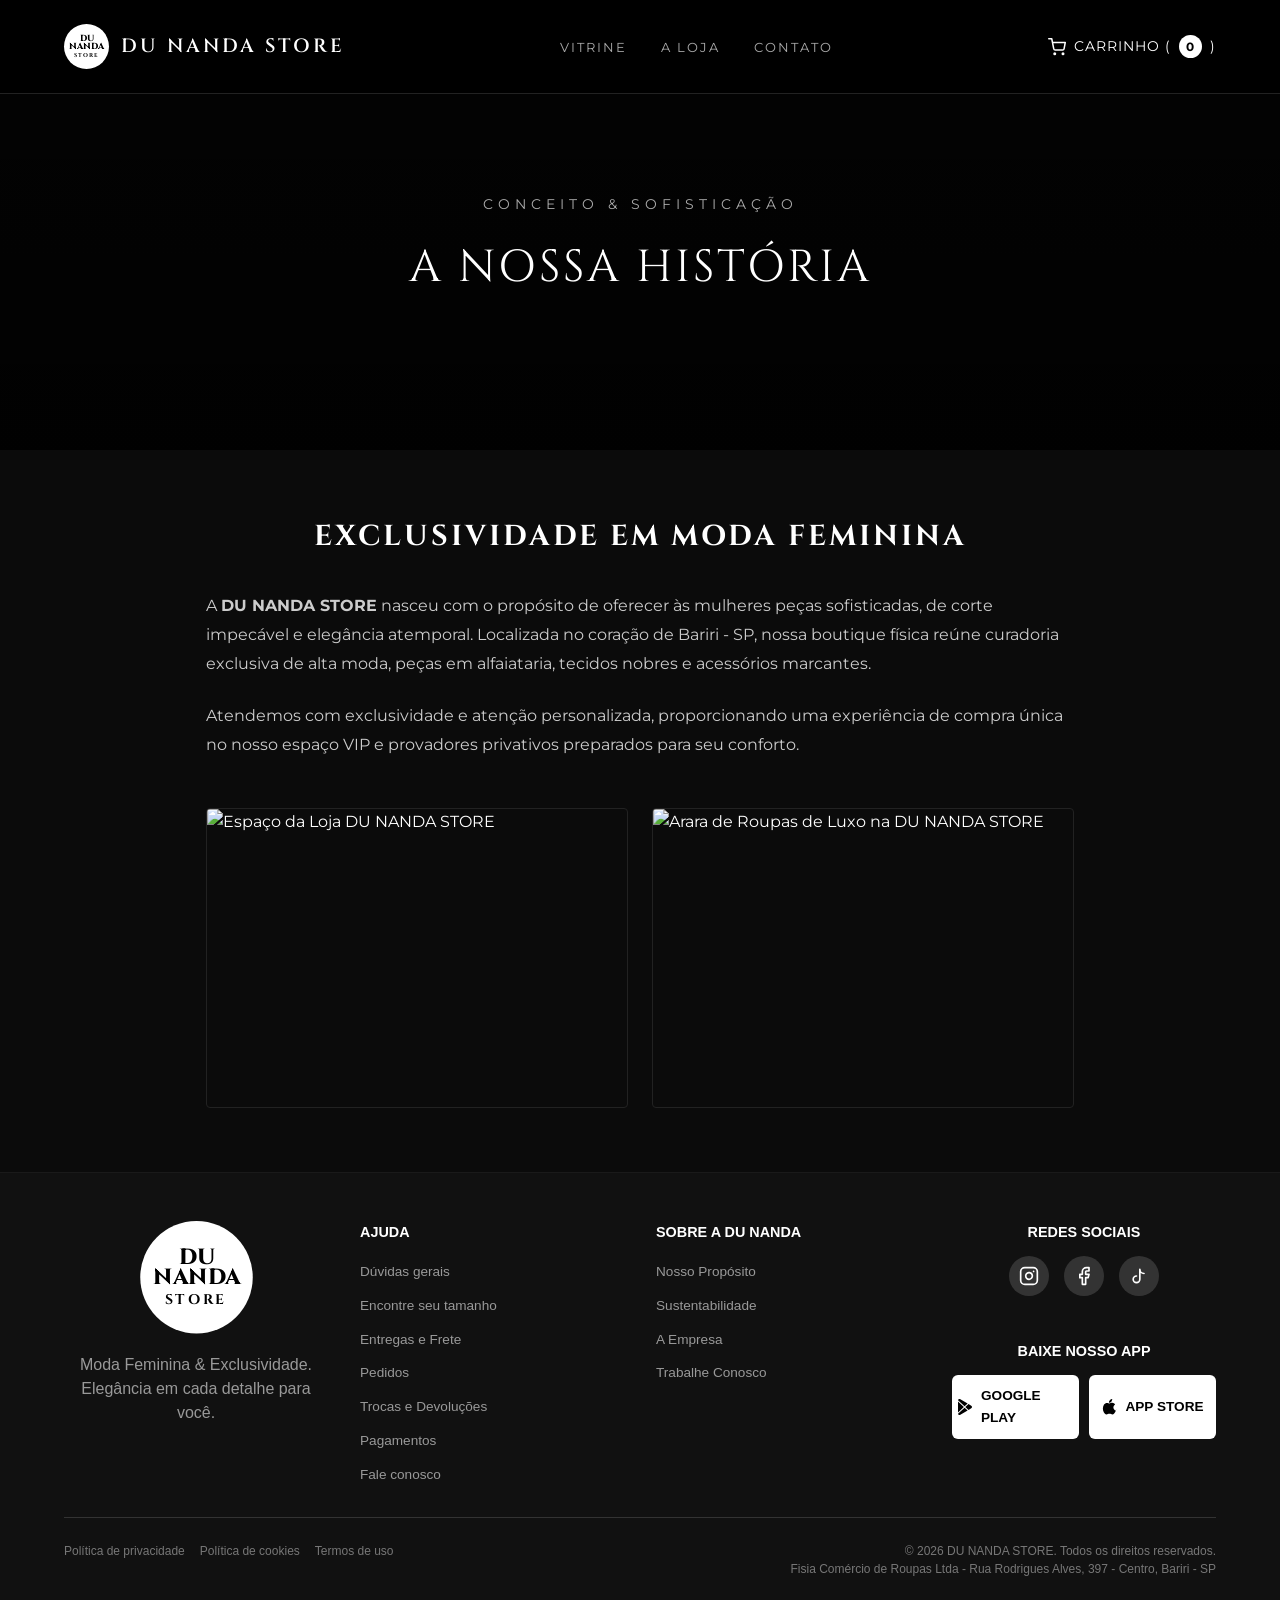
==== commit 45e00a0c: "ediçao_tela" ====
--- a/a-loja.html
+++ b/a-loja.html
@@ -35,7 +35,13 @@
         </nav>
 
         <div class="cart-icon" id="cart-btn">
-            Sacola (<span id="cart-count">0</span>)
+            <svg width="18" height="18" viewBox="0 0 24 24" fill="none" stroke="currentColor" stroke-width="2"
+                stroke-linecap="round" stroke-linejoin="round">
+                <circle cx="9" cy="21" r="1"></circle>
+                <circle cx="20" cy="21" r="1"></circle>
+                <path d="M1 1h4l2.68 13.39a2 2 0 0 0 2 1.61h9.72a2 2 0 0 0 2-1.61L23 6H6"></path>
+            </svg>
+            Carrinho (<span id="cart-count">0</span>)
         </div>
     </header>
 
--- a/style.css
+++ b/style.css
@@ -36,7 +36,7 @@
     width: 100%;
     top: 0;
     z-index: 100;
-    border-bottom: 1px solid #222;
+    border-bottom: 1px solid #222222;
 }
 
 .logo-container {
@@ -80,13 +80,13 @@
 }
 
 nav a {
-    color: #aaa;
+    color: #aaaaaa;
     text-decoration: none;
     margin: 0 15px;
     font-size: 0.8rem;
     text-transform: uppercase;
     letter-spacing: 2px;
-    transition: color 0.3s;
+    transition: color 0.3s ease;
 }
 
 nav a:hover {
@@ -141,7 +141,7 @@
 .subtitle {
     text-transform: uppercase;
     letter-spacing: 5px;
-    color: #aaa;
+    color: #aaaaaa;
     font-size: 0.85rem;
 }
 
@@ -187,8 +187,8 @@
 
 .filter-btn {
     background: transparent;
-    border: 1px solid #333;
-    color: #aaa;
+    border: 1px solid #333333;
+    color: #aaaaaa;
     padding: 8px 18px;
     font-size: 0.75rem;
     text-transform: uppercase;
@@ -214,7 +214,7 @@
 
 .product-card {
     background-color: #111111;
-    border: 1px solid #222;
+    border: 1px solid #222222;
     padding: 1.2rem;
     transition: transform 0.3s ease, border-color 0.3s ease;
     display: flex;
@@ -283,7 +283,7 @@
 
 .product-id {
     font-size: 0.75rem;
-    color: #666;
+    color: #666666;
     letter-spacing: 1px;
     margin-bottom: 0.5rem;
 }
@@ -307,40 +307,40 @@
 
 .size-selector-container label {
     font-size: 0.75rem;
-    color: #aaa;
+    color: #aaaaaa;
     letter-spacing: 1px;
     text-transform: uppercase;
 }
 
 .size-select {
-    background-color: #111;
-    color: #fff;
-    border: 1px solid #333;
+    background-color: #111111;
+    color: #ffffff;
+    border: 1px solid #333333;
     padding: 5px 10px;
     font-size: 0.8rem;
     border-radius: 4px;
     outline: none;
     cursor: pointer;
     font-family: 'Montserrat', sans-serif;
-    transition: border-color 0.2s;
+    transition: border-color 0.2s ease;
 }
 
 .size-select:focus,
 .size-select:hover {
-    border-color: #fff;
+    border-color: #ffffff;
 }
 
 .add-to-cart-btn {
     width: 100%;
     padding: 12px;
     background: transparent;
-    border: 1px solid #333;
+    border: 1px solid #333333;
     color: #ffffff;
     cursor: pointer;
     text-transform: uppercase;
     font-size: 0.7rem;
     letter-spacing: 2px;
-    transition: 0.3s;
+    transition: all 0.3s ease;
 }
 
 .add-to-cart-btn:hover {
@@ -380,7 +380,7 @@
     padding: 2.5rem 2rem;
     display: flex;
     flex-direction: column;
-    border-left: 1px solid #222;
+    border-left: 1px solid #222222;
     transform: translateX(100%);
     transition: transform 0.3s ease;
 }
@@ -393,7 +393,7 @@
     display: flex;
     justify-content: space-between;
     align-items: center;
-    border-bottom: 1px solid #222;
+    border-bottom: 1px solid #222222;
     padding-bottom: 1.5rem;
 }
 
@@ -405,13 +405,14 @@
 .close-btn {
     background: none;
     border: none;
-    color: #888;
+    color: #888888;
     font-size: 1.8rem;
     cursor: pointer;
+    transition: color 0.2s ease;
 }
 
 .close-btn:hover {
-    color: #fff;
+    color: #ffffff;
 }
 
 .cart-items-list {
@@ -433,7 +434,7 @@
     height: 75px;
     object-fit: cover;
     border-radius: 4px;
-    border: 1px solid #333;
+    border: 1px solid #333333;
 }
 
 .cart-item-info {
@@ -444,12 +445,12 @@
     font-size: 0.95rem;
     font-weight: 500;
     margin-bottom: 4px;
-    color: #fff;
+    color: #ffffff;
 }
 
 .cart-item-info .item-ref {
     font-size: 0.75rem;
-    color: #888;
+    color: #888888;
     display: block;
     margin-bottom: 4px;
 }
@@ -457,7 +458,7 @@
 .cart-item-info p {
     font-size: 0.9rem;
     font-weight: 600;
-    color: #fff;
+    color: #ffffff;
 }
 
 /* Tag de Tamanho no Carrinho */
@@ -470,9 +471,9 @@
 
 .item-size-badge {
     font-size: 0.7rem;
-    background-color: #222;
-    color: #fff;
-    border: 1px solid #444;
+    background-color: #222222;
+    color: #ffffff;
+    border: 1px solid #444444;
     padding: 2px 6px;
     border-radius: 3px;
     font-weight: 600;
@@ -482,11 +483,11 @@
 .cart-remove-btn {
     background: none;
     border: none;
-    color: #666;
+    color: #666666;
     font-size: 1.3rem;
     cursor: pointer;
     padding: 5px;
-    transition: color 0.2s;
+    transition: color 0.2s ease;
 }
 
 .cart-remove-btn:hover {
@@ -495,13 +496,13 @@
 
 .empty-msg {
     text-align: center;
-    color: #555;
+    color: #555555;
     margin-top: 3rem;
     font-size: 0.85rem;
 }
 
 .modal-footer {
-    border-top: 1px solid #222;
+    border-top: 1px solid #222222;
     padding-top: 1.5rem;
 }
 
@@ -524,19 +525,19 @@
     font-size: 0.75rem;
     font-weight: 700;
     cursor: pointer;
-    transition: background-color 0.3s;
+    transition: background-color 0.3s ease;
 }
 
 .checkout-btn:hover {
-    background-color: #ccc;
+    background-color: #cccccc;
 }
 
 /* =========================================
    6. RODAPÉ ESTILO MEGA FOOTER
 ========================================= */
 .site-footer {
-    background-color: #111;
-    color: #fff;
+    background-color: #111111;
+    color: #ffffff;
     padding: 3rem 5% 1.5rem;
     font-family: Arial, sans-serif;
     border-top: 1px solid #1a1a1a;
@@ -546,7 +547,7 @@
     display: grid;
     grid-template-columns: repeat(auto-fit, minmax(200px, 1fr));
     gap: 2rem;
-    border-bottom: 1px solid #333;
+    border-bottom: 1px solid #333333;
     padding-bottom: 2rem;
     margin-bottom: 1.5rem;
     align-items: start;
@@ -559,7 +560,7 @@
 }
 
 .footer-col h4 {
-    color: #fff;
+    color: #ffffff;
     font-size: 0.9rem;
     text-transform: uppercase;
     margin-top: 0;
@@ -567,14 +568,14 @@
 }
 
 .footer-col a {
-    color: #999;
+    color: #999999;
     text-decoration: none;
     font-size: 0.85rem;
     transition: color 0.2s ease;
 }
 
 .footer-col a:hover {
-    color: #fff;
+    color: #ffffff;
 }
 
 .footer-col.main-links {
@@ -583,7 +584,7 @@
 }
 
 .main-links a {
-    color: #fff;
+    color: #ffffff;
     font-weight: bold;
     text-transform: uppercase;
     font-size: 0.85rem;
@@ -599,7 +600,7 @@
 }
 
 .footer-desc {
-    color: #999;
+    color: #999999;
     font-size: 1rem;
     line-height: 1.5;
     margin-top: 15px;
@@ -638,15 +639,15 @@
     justify-content: center;
     width: 40px;
     height: 40px;
-    background-color: #333;
-    color: #fff !important;
+    background-color: #333333;
+    color: #ffffff !important;
     border-radius: 50%;
     transition: all 0.3s ease;
 }
 
 .social-link:hover {
-    background-color: #fff;
-    color: #000 !important;
+    background-color: #ffffff;
+    color: #000000 !important;
     transform: translateY(-3px);
 }
 
@@ -664,13 +665,14 @@
     align-items: center;
     justify-content: center;
     gap: 8px;
-    background-color: #fff;
-    color: #000 !important;
+    background-color: #ffffff;
+    color: #000000 !important;
     padding: 10px 5px;
     border-radius: 6px;
     font-weight: bold;
     font-size: 0.75rem;
     text-transform: uppercase;
+    transition: background-color 0.2s ease;
 }
 
 .store-btn svg {
@@ -680,7 +682,7 @@
 }
 
 .store-btn:hover {
-    background-color: #ddd;
+    background-color: #dddddd;
 }
 
 .footer-bottom {
@@ -688,7 +690,7 @@
     justify-content: space-between;
     flex-wrap: wrap;
     gap: 20px;
-    color: #777;
+    color: #777777;
     font-size: 0.75rem;
 }
 
@@ -699,12 +701,13 @@
 }
 
 .legal-links a {
-    color: #777;
+    color: #777777;
     text-decoration: none;
+    transition: color 0.2s ease;
 }
 
 .legal-links a:hover {
-    color: #fff;
+    color: #ffffff;
 }
 
 .copyright-info {
